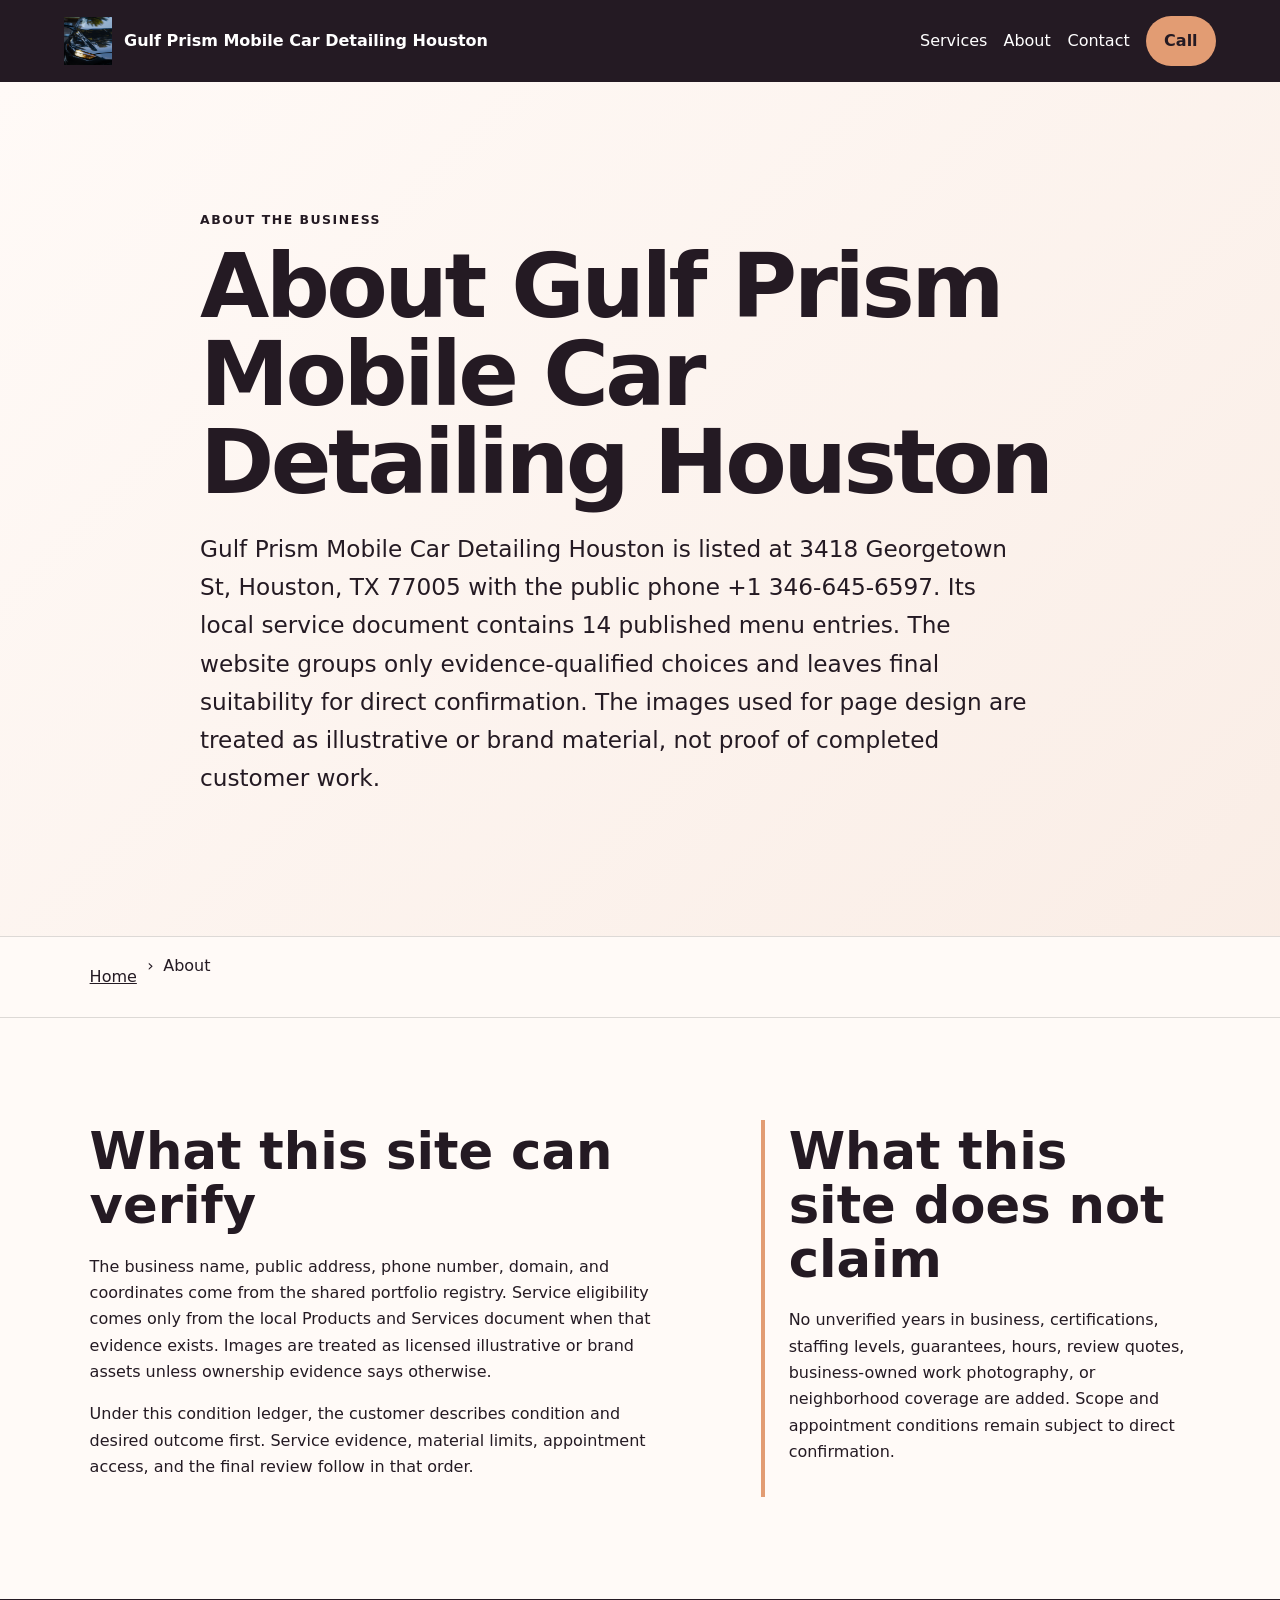
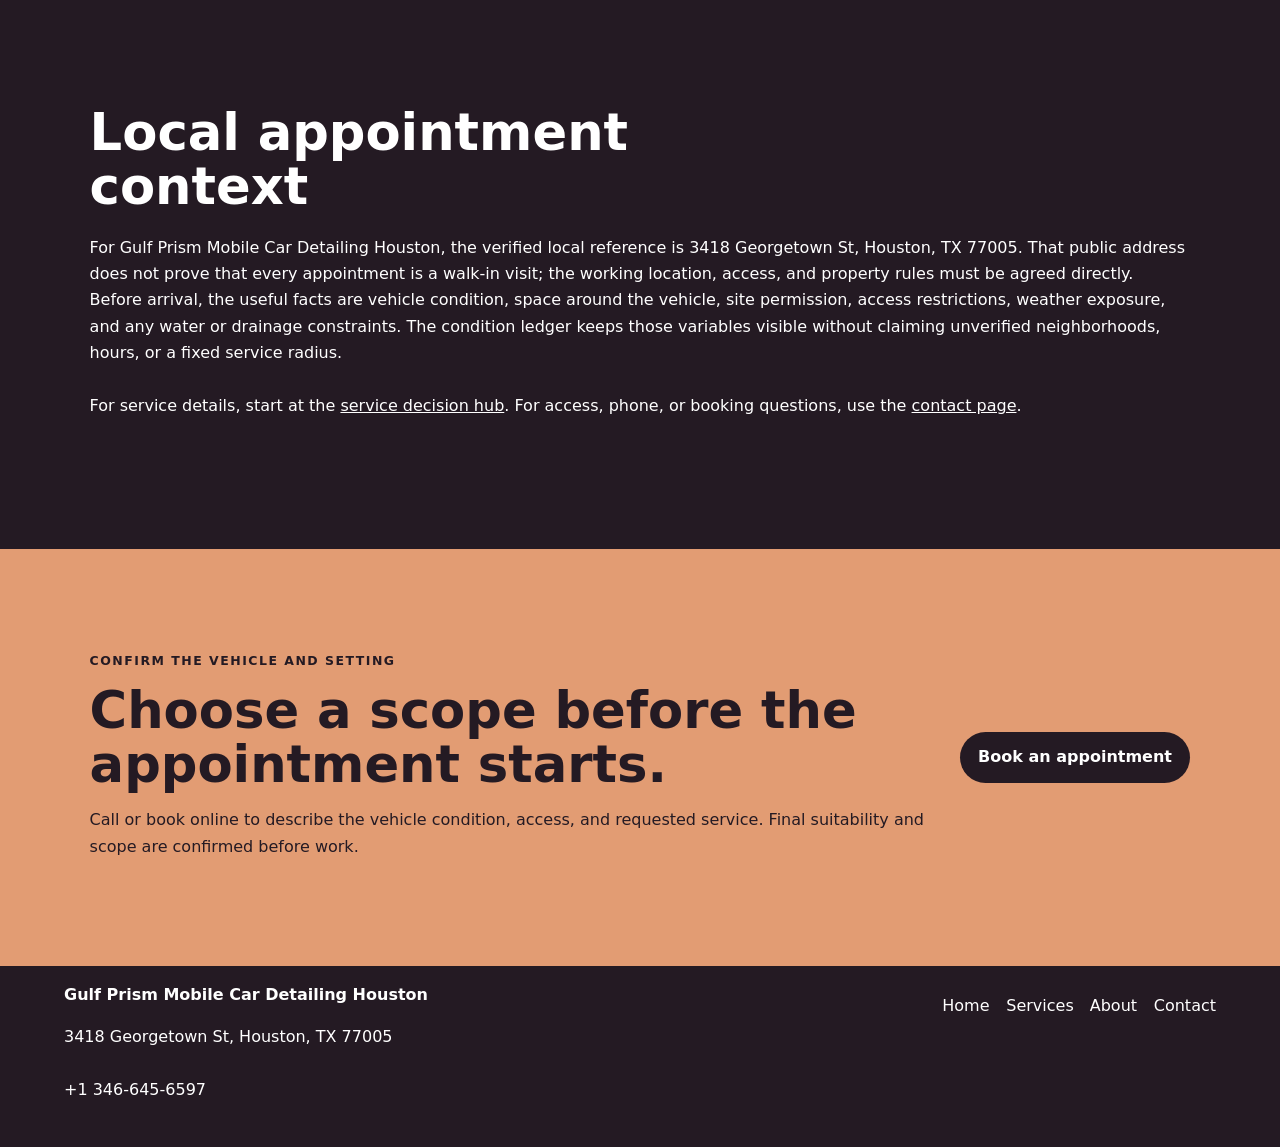
==== about/index.html @ cbdef832 "feat: add service SEO pages" ====
<!doctype html>
<html lang="en"><head>
  <meta charset="utf-8"><meta name="viewport" content="width=device-width,initial-scale=1">
  <title>About Gulf Prism Mobile Car Detailing Houston | Houston, TX</title>
  <meta name="description" content="Verified identity, evidence boundaries, and appointment-planning approach for Gulf Prism Mobile Car Detailing Houston in Houston, TX.">
  <meta name="robots" content="index, follow, max-image-preview:large, max-snippet:-1">
  <link rel="canonical" href="https://gulfprism.shop/about/">
  <meta property="og:type" content="website"><meta property="og:title" content="About Gulf Prism Mobile Car Detailing Houston | Houston, TX">
  <meta property="og:description" content="Verified identity, evidence boundaries, and appointment-planning approach for Gulf Prism Mobile Car Detailing Houston in Houston, TX."><meta property="og:url" content="https://gulfprism.shop/about/">
  <meta property="og:image" content="https://gulfprism.shop/assets/hero-reflection.jpg"><meta name="twitter:card" content="summary_large_image">
  <link rel="icon" href="/assets/favicon.svg"><link rel="stylesheet" href="/seo-pages.css"><script type="application/ld+json">{
  "@context": "https://schema.org",
  "@graph": [
    {
      "@type": "BreadcrumbList",
      "@id": "https://gulfprism.shop/about/#breadcrumb",
      "itemListElement": [
        {
          "@type": "ListItem",
          "position": 1,
          "name": "Home",
          "item": "https://gulfprism.shop/"
        },
        {
          "@type": "ListItem",
          "position": 2,
          "name": "About Gulf Prism Mobile Car Detailing Houston | Houston, TX",
          "item": "https://gulfprism.shop/about/"
        }
      ]
    },
    {
      "@type": "WebPage",
      "@id": "https://gulfprism.shop/about/#webpage",
      "url": "https://gulfprism.shop/about/",
      "name": "About Gulf Prism Mobile Car Detailing Houston | Houston, TX",
      "description": "Verified identity, evidence boundaries, and appointment-planning approach for Gulf Prism Mobile Car Detailing Houston in Houston, TX.",
      "breadcrumb": {
        "@id": "https://gulfprism.shop/about/#breadcrumb"
      },
      "isPartOf": {
        "@id": "https://gulfprism.shop/#website"
      },
      "about": {
        "@id": "https://gulfprism.shop/#business"
      }
    },
    {
      "@type": "ImageObject",
      "@id": "https://gulfprism.shop/about/#primaryimage",
      "contentUrl": "https://gulfprism.shop/assets/hero-reflection.jpg",
      "caption": "Illustrative detailing artwork for Gulf Prism Mobile Car Detailing Houston",
      "representativeOfPage": true
    }
  ]
}</script>
</head><body style="--pilot-accent:#e29c73;--pilot-dark:#241a23;--pilot-paper:#fffaf7">
<a class="skip-link" href="#content">Skip to content</a>
<header class="pilot-header"><a class="pilot-brand" href="/"><img src="/assets/hero-reflection.jpg" width="48" height="48" alt=""><span>Gulf Prism Mobile Car Detailing Houston</span></a>
<nav aria-label="Primary navigation"><a href="/services/">Services</a><a href="/about/">About</a><a href="/contact/">Contact</a><a class="pilot-call" href="tel:+13466456597">Call</a></nav></header>
<main id="content"><section class="pilot-hero text-only"><div><p class="eyebrow">About the business</p><h1>About Gulf Prism Mobile Car Detailing Houston</h1><p class="pilot-answer">Gulf Prism Mobile Car Detailing Houston is listed at 3418 Georgetown St, Houston, TX 77005 with the public phone +1 346-645-6597. Its local service document contains 14 published menu entries. The website groups only evidence-qualified choices and leaves final suitability for direct confirmation. The images used for page design are treated as illustrative or brand material, not proof of completed customer work.</p></div></section><nav class="breadcrumbs" aria-label="Breadcrumb"><a href="/">Home</a><span>›</span><span>About</span></nav>
<section class="pilot-section pilot-grid"><div><h2>What this site can verify</h2><p>The business name, public address, phone number, domain, and coordinates come from the shared portfolio registry. Service eligibility comes only from the local Products and Services document when that evidence exists. Images are treated as licensed illustrative or brand assets unless ownership evidence says otherwise.</p><p>Under this condition ledger, the customer describes condition and desired outcome first. Service evidence, material limits, appointment access, and the final review follow in that order.</p></div><aside><h2>What this site does not claim</h2><p>No unverified years in business, certifications, staffing levels, guarantees, hours, review quotes, business-owned work photography, or neighborhood coverage are added. Scope and appointment conditions remain subject to direct confirmation.</p></aside></section>
<section class="pilot-section tone"><h2>Local appointment context</h2><p>For Gulf Prism Mobile Car Detailing Houston, the verified local reference is 3418 Georgetown St, Houston, TX 77005. That public address does not prove that every appointment is a walk-in visit; the working location, access, and property rules must be agreed directly. Before arrival, the useful facts are vehicle condition, space around the vehicle, site permission, access restrictions, weather exposure, and any water or drainage constraints. The condition ledger keeps those variables visible without claiming unverified neighborhoods, hours, or a fixed service radius.</p><p>For service details, start at the <a href="/services/">service decision hub</a>. For access, phone, or booking questions, use the <a href="/contact/">contact page</a>.</p></section>
<section class="pilot-cta"><div><p class="eyebrow">Confirm the vehicle and setting</p><h2>Choose a scope before the appointment starts.</h2><p>Call or book online to describe the vehicle condition, access, and requested service. Final suitability and scope are confirmed before work.</p></div><a class="pilot-button" href="https://cal.com/sumitdatta/auto-detail-service">Book an appointment</a></section>
</main><footer class="pilot-footer"><div><strong>Gulf Prism Mobile Car Detailing Houston</strong><p>3418 Georgetown St, Houston, TX 77005</p><p><a href="tel:+13466456597">+1 346-645-6597</a></p></div><nav aria-label="Footer navigation"><a href="/">Home</a><a href="/services/">Services</a><a href="/about/">About</a><a href="/contact/">Contact</a></nav></footer>
</body></html>
---- seo-pages.css ----
*{box-sizing:border-box}html{scroll-behavior:smooth}body{margin:0;background:var(--pilot-paper);color:var(--pilot-dark);font-family:system-ui,-apple-system,BlinkMacSystemFont,"Segoe UI",sans-serif;line-height:1.65}.skip-link{position:absolute;left:-999px}.skip-link:focus{left:1rem;top:1rem;z-index:9;background:#fff;padding:.75rem}.pilot-header,.pilot-footer{display:flex;align-items:center;justify-content:space-between;gap:1.5rem;padding:1rem clamp(1rem,5vw,4rem);background:var(--pilot-dark);color:#fff}.pilot-header{position:sticky;top:0;z-index:5}.pilot-brand{display:flex;align-items:center;gap:.75rem;max-width:36rem;font-weight:800}.pilot-header a,.pilot-footer a{color:inherit;text-decoration:none}.pilot-header nav,.pilot-footer nav{display:flex;flex-wrap:wrap;gap:1rem;align-items:center}.pilot-header nav a,.pilot-footer nav a,.breadcrumbs a,.pilot-section a,.pilot-footer>div a{display:inline-flex;min-width:48px;min-height:48px;align-items:center}.pilot-call,.pilot-button{display:inline-flex;min-height:48px;align-items:center;justify-content:center;border-radius:999px;background:var(--pilot-accent);color:var(--pilot-dark)!important;padding:.75rem 1.15rem;font-weight:800;text-decoration:none}.pilot-hero{display:grid;grid-template-columns:minmax(0,1.2fr) minmax(260px,.8fr);gap:clamp(2rem,6vw,6rem);padding:clamp(4rem,9vw,8rem) clamp(1.25rem,7vw,7rem);align-items:center;background:linear-gradient(135deg,var(--pilot-paper),color-mix(in srgb,var(--pilot-accent) 18%,white))}.pilot-hero.text-only{grid-template-columns:minmax(0,880px);justify-content:center}.pilot-hero h1{font-size:clamp(2.5rem,7vw,6rem);line-height:.98;margin:.3rem 0 1.25rem;letter-spacing:-.04em}.pilot-hero img{width:100%;height:auto;aspect-ratio:4/3;object-fit:cover;border-radius:1.5rem;box-shadow:0 28px 70px #0003}.pilot-answer{font-size:clamp(1.15rem,2vw,1.45rem);max-width:52rem}.pilot-proof,.source-note{font-size:.9rem;opacity:.76}.eyebrow{text-transform:uppercase;letter-spacing:.12em;font-size:.78rem;font-weight:900}.breadcrumbs{display:flex;gap:.6rem;flex-wrap:wrap;padding:1rem clamp(1.25rem,7vw,7rem);border-block:1px solid #0002}.breadcrumbs a,.pilot-section a{color:inherit}.pilot-section{padding:clamp(3.5rem,8vw,7rem) clamp(1.25rem,7vw,7rem)}.pilot-section h2{font-size:clamp(2rem,4vw,3.6rem);line-height:1.05;max-width:18ch;margin:.3rem 0 1.3rem}.pilot-section h3{font-size:1.25rem;margin-top:2rem}.pilot-grid{display:grid;grid-template-columns:minmax(0,1.15fr) minmax(260px,.85fr);gap:clamp(2rem,7vw,7rem)}.pilot-grid aside{border-left:4px solid var(--pilot-accent);padding-left:1.5rem}.tone{background:var(--pilot-dark);color:#fff}.checklist,.steps{padding-left:1.25rem}.checklist li,.steps li{margin:.75rem 0}.steps{display:grid;grid-template-columns:repeat(5,minmax(0,1fr));gap:1rem;list-style:none;padding:0;counter-reset:step}.steps li{counter-increment:step;padding:1rem;border:1px solid #fff4;border-radius:1rem}.steps li:before{content:counter(step);display:block;font-size:2rem;font-weight:900;color:var(--pilot-accent)}.faq-list{max-width:900px}.faq-list details{border-top:1px solid #0003;padding:1rem 0}.faq-list summary{font-size:1.15rem;font-weight:800;cursor:pointer}.related-links,.service-cards{display:grid;grid-template-columns:repeat(2,minmax(0,1fr));gap:1rem}.related-links a,.service-cards article{display:block;padding:1.25rem;border:1px solid #0003;border-radius:1rem;background:#fff}.service-cards h2{font-size:1.6rem}.pilot-cta{display:flex;align-items:center;justify-content:space-between;gap:2rem;padding:clamp(3rem,7vw,6rem) clamp(1.25rem,7vw,7rem);background:var(--pilot-accent)}.pilot-cta h2{font-size:clamp(2rem,4vw,3.5rem);line-height:1.05;margin:.25rem 0}.pilot-cta .pilot-button{background:var(--pilot-dark);color:#fff!important;white-space:nowrap}.pilot-footer{align-items:flex-start}.large-link{font-size:clamp(1.4rem,3vw,2.4rem);font-weight:900}@media(max-width:800px){.pilot-header{position:static;align-items:flex-start}.pilot-brand span{display:none}.pilot-hero,.pilot-grid{grid-template-columns:1fr}.steps{grid-template-columns:1fr}.related-links,.service-cards{grid-template-columns:1fr}.pilot-cta,.pilot-footer{align-items:flex-start;flex-direction:column}}
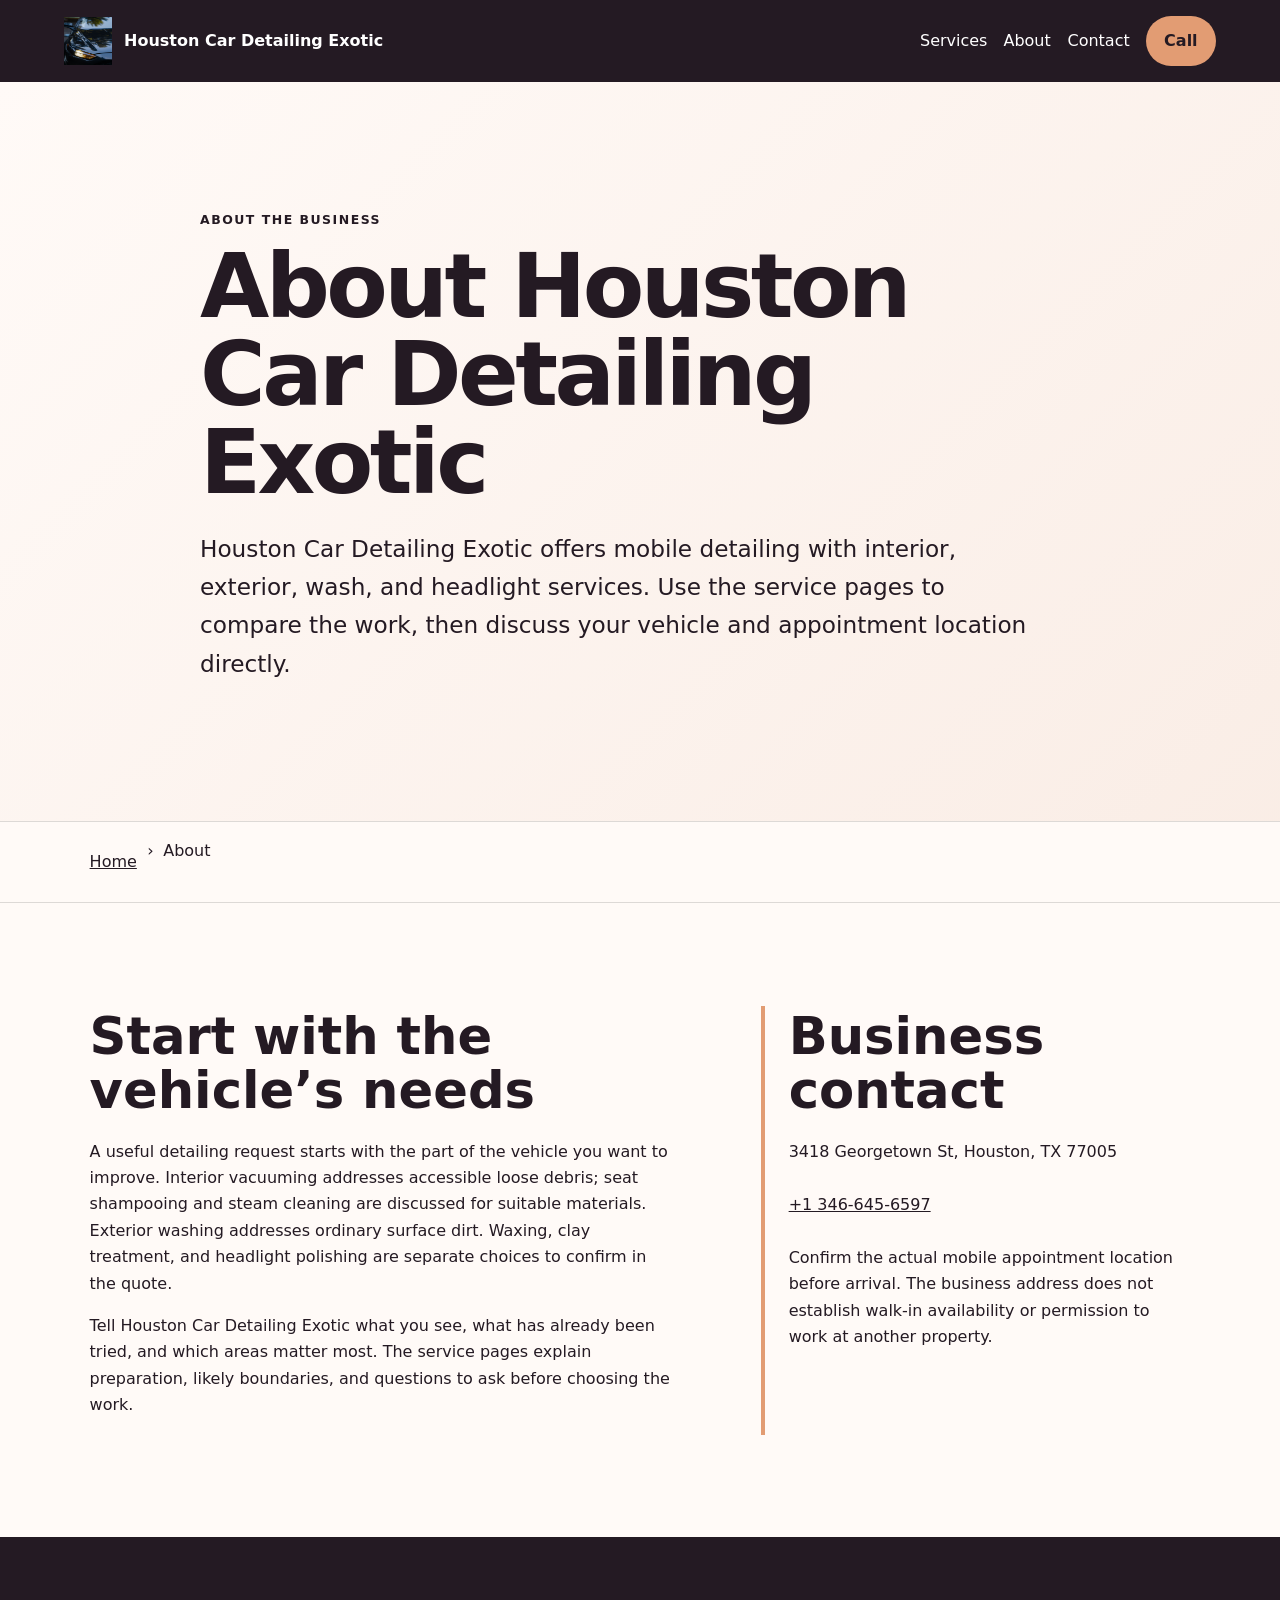
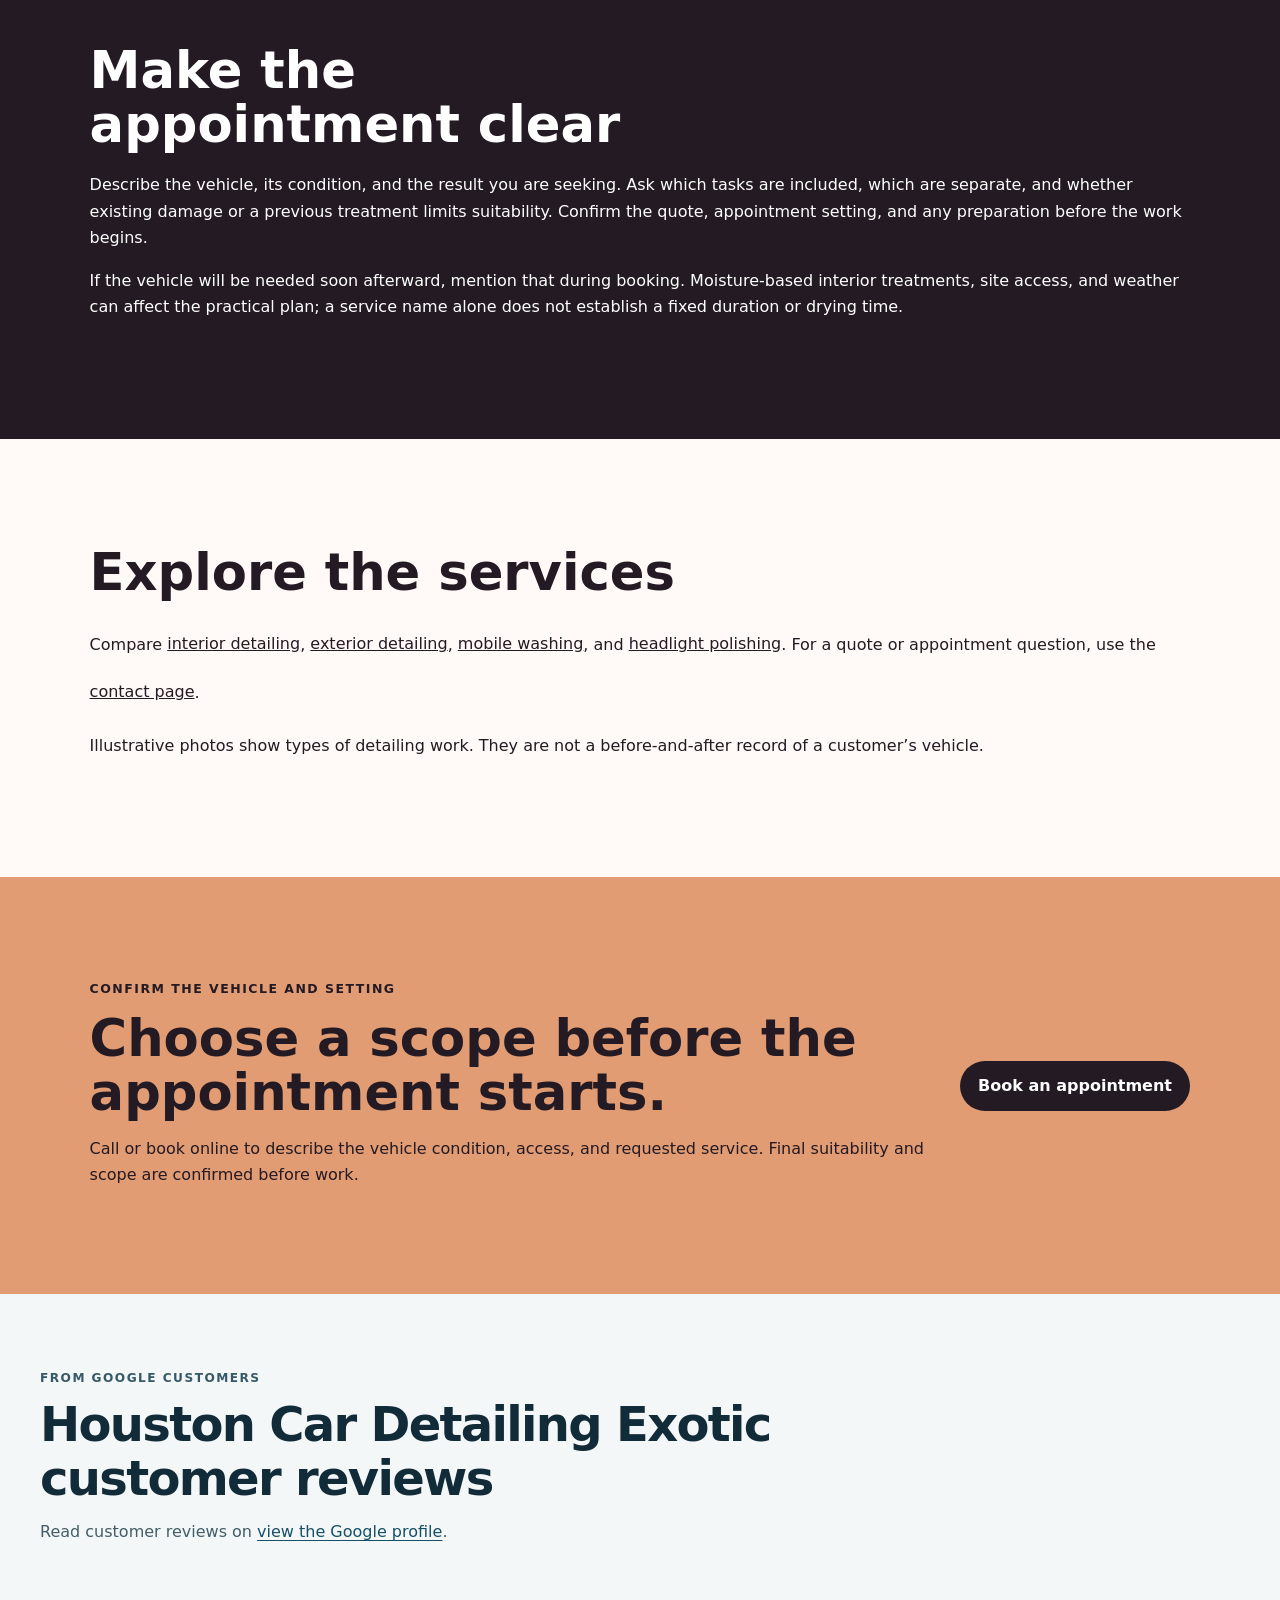
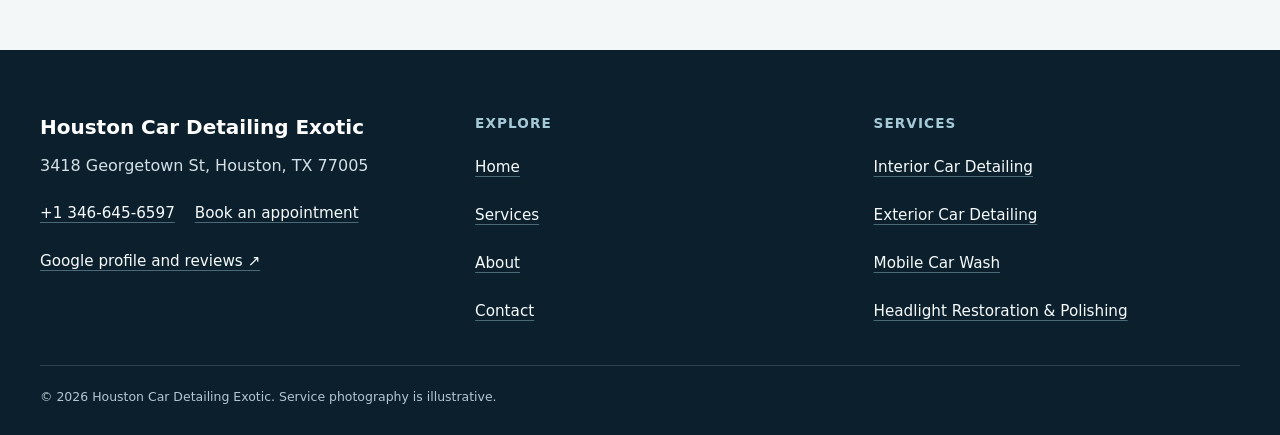
==== commit 952274bb: "Align website branding and local service information" ====
--- a/about/index.html
+++ b/about/index.html
@@ -1,66 +1,70 @@
 <!doctype html>
 <html lang="en"><head>
   <meta charset="utf-8"><meta name="viewport" content="width=device-width,initial-scale=1">
-  <title>About Gulf Prism Mobile Car Detailing Houston | Houston, TX</title>
-  <meta name="description" content="Verified identity, evidence boundaries, and appointment-planning approach for Gulf Prism Mobile Car Detailing Houston in Houston, TX.">
+  <title>About Houston Car Detailing Exotic | Houston, TX</title>
+  <meta name="description" content="Verified identity, evidence boundaries, and appointment-planning approach for Houston Car Detailing Exotic in Houston, TX.">
   <meta name="robots" content="index, follow, max-image-preview:large, max-snippet:-1">
-  <link rel="canonical" href="https://gulfprism.shop/about/">
-  <meta property="og:type" content="website"><meta property="og:title" content="About Gulf Prism Mobile Car Detailing Houston | Houston, TX">
-  <meta property="og:description" content="Verified identity, evidence boundaries, and appointment-planning approach for Gulf Prism Mobile Car Detailing Houston in Houston, TX."><meta property="og:url" content="https://gulfprism.shop/about/">
-  <meta property="og:image" content="https://gulfprism.shop/assets/hero-reflection.jpg"><meta name="twitter:card" content="summary_large_image">
+  <link rel="canonical" href="https://houstoncardetailingexotic.shop/about/">
+  <meta property="og:type" content="website"><meta property="og:title" content="About Houston Car Detailing Exotic | Houston, TX">
+  <meta property="og:description" content="Verified identity, evidence boundaries, and appointment-planning approach for Houston Car Detailing Exotic in Houston, TX."><meta property="og:url" content="https://houstoncardetailingexotic.shop/about/">
+  <meta property="og:image" content="https://houstoncardetailingexotic.shop/assets/hero-reflection.jpg"><meta name="twitter:card" content="summary_large_image">
   <link rel="icon" href="/assets/favicon.svg"><link rel="stylesheet" href="/seo-pages.css"><script type="application/ld+json">{
   "@context": "https://schema.org",
   "@graph": [
     {
       "@type": "BreadcrumbList",
-      "@id": "https://gulfprism.shop/about/#breadcrumb",
+      "@id": "https://houstoncardetailingexotic.shop/about/#breadcrumb",
       "itemListElement": [
         {
           "@type": "ListItem",
           "position": 1,
           "name": "Home",
-          "item": "https://gulfprism.shop/"
+          "item": "https://houstoncardetailingexotic.shop/"
         },
         {
           "@type": "ListItem",
           "position": 2,
-          "name": "About Gulf Prism Mobile Car Detailing Houston | Houston, TX",
-          "item": "https://gulfprism.shop/about/"
+          "name": "About Houston Car Detailing Exotic | Houston, TX",
+          "item": "https://houstoncardetailingexotic.shop/about/"
         }
       ]
     },
     {
       "@type": "WebPage",
-      "@id": "https://gulfprism.shop/about/#webpage",
-      "url": "https://gulfprism.shop/about/",
-      "name": "About Gulf Prism Mobile Car Detailing Houston | Houston, TX",
-      "description": "Verified identity, evidence boundaries, and appointment-planning approach for Gulf Prism Mobile Car Detailing Houston in Houston, TX.",
+      "@id": "https://houstoncardetailingexotic.shop/about/#webpage",
+      "url": "https://houstoncardetailingexotic.shop/about/",
+      "name": "About Houston Car Detailing Exotic | Houston, TX",
+      "description": "Verified identity, evidence boundaries, and appointment-planning approach for Houston Car Detailing Exotic in Houston, TX.",
       "breadcrumb": {
-        "@id": "https://gulfprism.shop/about/#breadcrumb"
+        "@id": "https://houstoncardetailingexotic.shop/about/#breadcrumb"
       },
       "isPartOf": {
-        "@id": "https://gulfprism.shop/#website"
+        "@id": "https://houstoncardetailingexotic.shop/#website"
       },
       "about": {
-        "@id": "https://gulfprism.shop/#business"
+        "@id": "https://houstoncardetailingexotic.shop/#business"
       }
     },
     {
       "@type": "ImageObject",
-      "@id": "https://gulfprism.shop/about/#primaryimage",
-      "contentUrl": "https://gulfprism.shop/assets/hero-reflection.jpg",
-      "caption": "Illustrative detailing artwork for Gulf Prism Mobile Car Detailing Houston",
+      "@id": "https://houstoncardetailingexotic.shop/about/#primaryimage",
+      "contentUrl": "https://houstoncardetailingexotic.shop/assets/hero-reflection.jpg",
+      "caption": "Illustrative detailing artwork for Houston Car Detailing Exotic",
       "representativeOfPage": true
     }
   ]
 }</script>
+<link rel="stylesheet" href="/portfolio-components.css">
 </head><body style="--pilot-accent:#e29c73;--pilot-dark:#241a23;--pilot-paper:#fffaf7">
 <a class="skip-link" href="#content">Skip to content</a>
-<header class="pilot-header"><a class="pilot-brand" href="/"><img src="/assets/hero-reflection.jpg" width="48" height="48" alt=""><span>Gulf Prism Mobile Car Detailing Houston</span></a>
+<header class="pilot-header"><a class="pilot-brand" href="/"><img src="/assets/hero-reflection.jpg" width="48" height="48" alt=""><span>Houston Car Detailing Exotic</span></a>
 <nav aria-label="Primary navigation"><a href="/services/">Services</a><a href="/about/">About</a><a href="/contact/">Contact</a><a class="pilot-call" href="tel:+13466456597">Call</a></nav></header>
-<main id="content"><section class="pilot-hero text-only"><div><p class="eyebrow">About the business</p><h1>About Gulf Prism Mobile Car Detailing Houston</h1><p class="pilot-answer">Gulf Prism Mobile Car Detailing Houston is listed at 3418 Georgetown St, Houston, TX 77005 with the public phone +1 346-645-6597. Its local service document contains 14 published menu entries. The website groups only evidence-qualified choices and leaves final suitability for direct confirmation. The images used for page design are treated as illustrative or brand material, not proof of completed customer work.</p></div></section><nav class="breadcrumbs" aria-label="Breadcrumb"><a href="/">Home</a><span>›</span><span>About</span></nav>
-<section class="pilot-section pilot-grid"><div><h2>What this site can verify</h2><p>The business name, public address, phone number, domain, and coordinates come from the shared portfolio registry. Service eligibility comes only from the local Products and Services document when that evidence exists. Images are treated as licensed illustrative or brand assets unless ownership evidence says otherwise.</p><p>Under this condition ledger, the customer describes condition and desired outcome first. Service evidence, material limits, appointment access, and the final review follow in that order.</p></div><aside><h2>What this site does not claim</h2><p>No unverified years in business, certifications, staffing levels, guarantees, hours, review quotes, business-owned work photography, or neighborhood coverage are added. Scope and appointment conditions remain subject to direct confirmation.</p></aside></section>
-<section class="pilot-section tone"><h2>Local appointment context</h2><p>For Gulf Prism Mobile Car Detailing Houston, the verified local reference is 3418 Georgetown St, Houston, TX 77005. That public address does not prove that every appointment is a walk-in visit; the working location, access, and property rules must be agreed directly. Before arrival, the useful facts are vehicle condition, space around the vehicle, site permission, access restrictions, weather exposure, and any water or drainage constraints. The condition ledger keeps those variables visible without claiming unverified neighborhoods, hours, or a fixed service radius.</p><p>For service details, start at the <a href="/services/">service decision hub</a>. For access, phone, or booking questions, use the <a href="/contact/">contact page</a>.</p></section>
+<main id="content"><section class="pilot-hero text-only"><div><p class="eyebrow">About the business</p><h1>About Houston Car Detailing Exotic</h1><p class="pilot-answer">Houston Car Detailing Exotic offers mobile detailing with interior, exterior, wash, and headlight services. Use the service pages to compare the work, then discuss your vehicle and appointment location directly.</p></div></section><nav class="breadcrumbs" aria-label="Breadcrumb"><a href="/">Home</a><span>›</span><span>About</span></nav>
+<section class="pilot-section pilot-grid"><div><h2>Start with the vehicle’s needs</h2><p>A useful detailing request starts with the part of the vehicle you want to improve. Interior vacuuming addresses accessible loose debris; seat shampooing and steam cleaning are discussed for suitable materials. Exterior washing addresses ordinary surface dirt. Waxing, clay treatment, and headlight polishing are separate choices to confirm in the quote.</p><p>Tell Houston Car Detailing Exotic what you see, what has already been tried, and which areas matter most. The service pages explain preparation, likely boundaries, and questions to ask before choosing the work.</p></div><aside><h2>Business contact</h2><p>3418 Georgetown St, Houston, TX 77005</p><p><a href="tel:+13466456597">+1 346-645-6597</a></p><p>Confirm the actual mobile appointment location before arrival. The business address does not establish walk-in availability or permission to work at another property.</p></aside></section>
+<section class="pilot-section tone"><h2>Make the appointment clear</h2><p>Describe the vehicle, its condition, and the result you are seeking. Ask which tasks are included, which are separate, and whether existing damage or a previous treatment limits suitability. Confirm the quote, appointment setting, and any preparation before the work begins.</p><p>If the vehicle will be needed soon afterward, mention that during booking. Moisture-based interior treatments, site access, and weather can affect the practical plan; a service name alone does not establish a fixed duration or drying time.</p></section>
+<section class="pilot-section"><h2>Explore the services</h2><p>Compare <a href="/services/interior-car-detailing/">interior detailing</a>, <a href="/services/exterior-car-detailing/">exterior detailing</a>, <a href="/services/mobile-car-wash/">mobile washing</a>, and <a href="/services/headlight-restoration/">headlight polishing</a>. For a quote or appointment question, use the <a href="/contact/">contact page</a>.</p><p>Illustrative photos show types of detailing work. They are not a before-and-after record of a customer’s vehicle.</p></section>
 <section class="pilot-cta"><div><p class="eyebrow">Confirm the vehicle and setting</p><h2>Choose a scope before the appointment starts.</h2><p>Call or book online to describe the vehicle condition, access, and requested service. Final suitability and scope are confirmed before work.</p></div><a class="pilot-button" href="https://cal.com/sumitdatta/auto-detail-service">Book an appointment</a></section>
-</main><footer class="pilot-footer"><div><strong>Gulf Prism Mobile Car Detailing Houston</strong><p>3418 Georgetown St, Houston, TX 77005</p><p><a href="tel:+13466456597">+1 346-645-6597</a></p></div><nav aria-label="Footer navigation"><a href="/">Home</a><a href="/services/">Services</a><a href="/about/">About</a><a href="/contact/">Contact</a></nav></footer>
+<!-- PORTFOLIO-REVIEWS:START --><section class="portfolio-reviews" aria-labelledby="portfolio-reviews-title"><div class="portfolio-reviews__heading"><div><p class="portfolio-reviews__kicker">From Google customers</p><h2 id="portfolio-reviews-title">Houston Car Detailing Exotic customer reviews</h2><p class="portfolio-reviews__intro">Read customer reviews on <a href="https://www.google.com/maps?cid=5498583064163304374" target="_blank" rel="noopener noreferrer">view the Google profile</a>.</p></div></div></section><!-- PORTFOLIO-REVIEWS:END -->
+</main><footer class="portfolio-footer"><div class="portfolio-footer__grid"><div><strong class="portfolio-footer__name">Houston Car Detailing Exotic</strong><address>3418 Georgetown St, Houston, TX 77005</address><div class="portfolio-footer__contact"><a href="tel:+13466456597">+1 346-645-6597</a><a href="https://cal.com/sumitdatta/auto-detail-service">Book an appointment</a></div><a href="https://www.google.com/maps?cid=5498583064163304374" target="_blank" rel="noopener noreferrer">Google profile and reviews ↗</a></div><div><h2>Explore</h2><nav aria-label="Footer navigation"><a href="/">Home</a><a href="/services/">Services</a><a href="/about/">About</a><a href="/contact/">Contact</a></nav></div><div><h2>Services</h2><nav aria-label="Service pages"><a href="/services/interior-car-detailing/">Interior Car Detailing</a><a href="/services/exterior-car-detailing/">Exterior Car Detailing</a><a href="/services/mobile-car-wash/">Mobile Car Wash</a><a href="/services/headlight-restoration/">Headlight Restoration &amp; Polishing</a></nav></div></div><p class="portfolio-footer__bottom">© <span id="year">2026</span> Houston Car Detailing Exotic. Service photography is illustrative.</p></footer>
+<script src="/portfolio-components.js" defer></script>
 </body></html>
--- a/portfolio-components.css
+++ b/portfolio-components.css
@@ -0,0 +1,37 @@
+/* Portfolio components: scoped styles, no external requests. */
+.portfolio-reviews,.portfolio-footer{box-sizing:border-box;min-width:0;font-family:inherit}
+.portfolio-reviews *,.portfolio-footer *{box-sizing:border-box}
+.portfolio-reviews{color:#122b38;background:#f4f7f8;padding:clamp(3rem,6vw,5.5rem) max(20px,calc((100% - 1200px)/2));isolation:isolate}
+.portfolio-reviews__heading{display:flex;justify-content:space-between;align-items:flex-end;gap:24px;margin:0 0 28px}
+.portfolio-reviews__heading>div{min-width:0;max-width:850px}
+.portfolio-reviews__kicker{margin:0 0 10px;font-family:inherit;font-weight:700;font-size:.76rem;line-height:1.3;letter-spacing:.12em;text-transform:uppercase;color:#365968}
+.portfolio-reviews h2{max-width:none;margin:0 0 14px;font-family:inherit;font-size:clamp(1.8rem,4vw,3rem);font-weight:800;line-height:1.13;letter-spacing:-.035em;text-transform:none;color:#122b38;overflow-wrap:anywhere}
+.portfolio-reviews__intro{font-size:1rem;line-height:1.6;color:#425c68;margin:0}
+.portfolio-reviews__intro a,.portfolio-review__source{color:#164f68;text-decoration:underline;text-underline-offset:3px}
+.portfolio-reviews__controls{display:none;gap:8px;flex-shrink:0}
+.portfolio-reviews[data-ready] .portfolio-reviews__controls{display:flex}
+.portfolio-reviews__controls button{display:grid;place-items:center;width:48px;height:48px;border:1px solid #a9bac2;border-radius:50%;background:#fff;color:#122b38;font-family:inherit;font-weight:700;font-size:1.3rem;line-height:1;cursor:pointer}
+.portfolio-reviews__controls button:disabled{opacity:.35;cursor:default}
+.portfolio-reviews__track{display:flex;align-items:stretch;gap:18px;overflow-x:auto;overscroll-behavior-x:contain;scroll-snap-type:x proximity;scroll-padding-inline:1px;padding:2px 1px 20px;max-width:100%;min-width:0;scrollbar-width:thin;scrollbar-color:#7c9aa8 #dfe7eb}
+.portfolio-review{display:flex;flex-direction:column;flex:0 0 min(370px,86vw);min-width:0;max-width:100%;margin:0;padding:25px;background:#fff;border:1px solid #d7e1e6;border-radius:16px;box-shadow:0 8px 26px #0a263d08;scroll-snap-align:start;text-align:left}
+.portfolio-review__meta{display:flex;align-items:flex-start;justify-content:space-between;gap:14px;margin-bottom:16px}
+.portfolio-review__author{font-size:1rem;font-weight:800;line-height:1.4;color:#122b38;overflow-wrap:anywhere}
+.portfolio-review time{display:block;font-size:.82rem;line-height:1.5;color:#55717e;margin-top:3px}
+.portfolio-review__rating{white-space:nowrap;font-size:.85rem;font-weight:700;line-height:1.5;color:#735007}
+.portfolio-review blockquote{padding:0;margin:0 0 20px;border:0;color:#263f4c;font-family:inherit;font-weight:400;font-size:1rem;line-height:1.7;letter-spacing:normal;max-height:230px;overflow-y:auto;overflow-wrap:anywhere}
+.portfolio-review blockquote p{margin:0;font:inherit;color:inherit}
+.portfolio-review__source{display:inline-flex;align-items:center;min-height:48px;margin-top:auto;font-size:.9rem;font-weight:700}
+.portfolio-reviews__note{margin:15px 0 0;color:#58717e;font-size:.78rem;line-height:1.6}
+.portfolio-reviews :focus-visible,.portfolio-footer :focus-visible{outline:3px solid #167799;outline-offset:4px}
+.portfolio-footer{background:#0b202c;color:#f7fbfd;padding:clamp(2.5rem,5vw,4.5rem) max(20px,calc((100% - 1200px)/2)) 28px;line-height:1.6;text-align:left}
+.portfolio-footer__grid{display:grid;grid-template-columns:minmax(0,1.1fr) minmax(0,1fr) minmax(0,1fr);gap:32px}
+.portfolio-footer__name{display:block;margin:0 0 12px;color:#fff;font-size:1.25rem;font-weight:800;line-height:1.35;overflow-wrap:anywhere}
+.portfolio-footer address{font-size:1rem;font-style:normal;color:#d4e0e6;line-height:1.65}
+.portfolio-footer h2{margin:0 0 10px;font-family:inherit;font-size:.85rem;font-weight:800;line-height:1.4;letter-spacing:.08em;text-transform:uppercase;color:#a6c9d8;max-width:none}
+.portfolio-footer a{display:inline-flex;align-items:center;min-height:48px;max-width:100%;color:#f7fbfd;font-size:.95rem;text-decoration:underline;text-decoration-color:#4a6a79;text-underline-offset:4px;overflow-wrap:anywhere}
+.portfolio-footer a:hover{text-decoration-color:#e1eff5}
+.portfolio-footer nav{display:flex;flex-direction:column;align-items:flex-start;gap:0}
+.portfolio-footer__contact{display:flex;flex-wrap:wrap;gap:0 20px;margin-top:10px}
+.portfolio-footer__bottom{margin:30px 0 0;padding-top:20px;border-top:1px solid #ffffff26;color:#b2c7d1;font-size:.78rem;line-height:1.7}
+@media(max-width:760px){.portfolio-reviews__heading{align-items:flex-start;flex-direction:column;gap:16px}.portfolio-footer__grid{grid-template-columns:1fr;gap:28px}.portfolio-review{padding:21px;flex-basis:min(340px,84vw)}}
+@media(prefers-reduced-motion:reduce){.portfolio-reviews__track{scroll-behavior:auto}}
